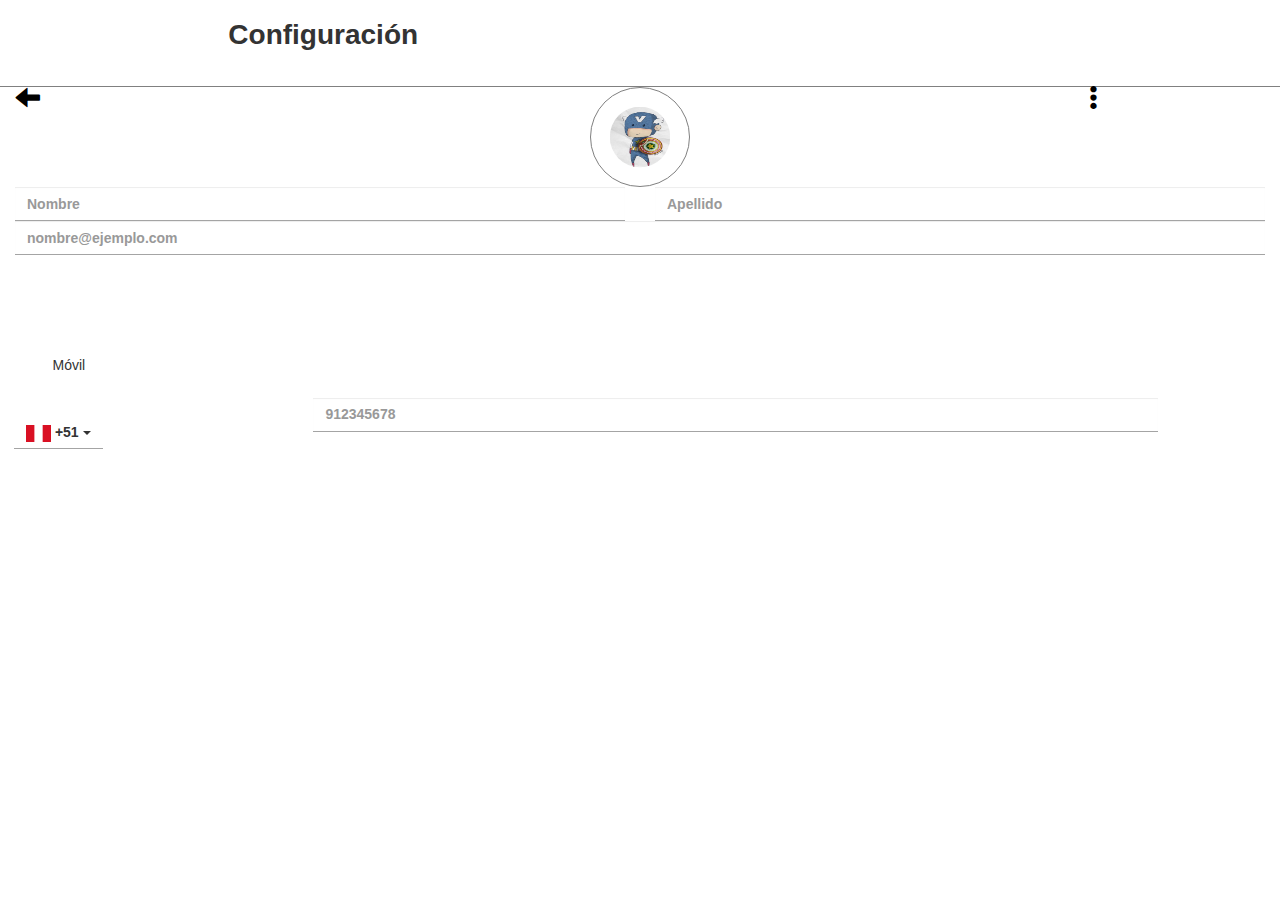
==== configuracion.html @ b84be531 "a" ====
<!DOCTYPE html>
<html lang="en">
<head>
    <meta charset="UTF-8">
    <title>Registro</title>
    <meta name="viewport" content="width=device-width, initial-scale=1">
    <meta name="viewport" content="width=device-width, initial-scale=1, maximum-scale=1, user-scalable=no">
    <link rel="stylesheet" type="text/css" href="css/bootstrap.css">
    <link rel="stylesheet" type="text/css" href="css/configuracion.css">
</head>
<body>
    <header class="cabecera">
        <div class="container-fluid configuracion">
            <div class="row">
                <div class="col-xs-2 col-lg-2">
                    <a href="mapa.html"><span class="glyphicon glyphicon-arrow-left icono" aria-hidden="true"></span></a>
                </div>
                <div class="col-xs-8 col-lg-8">
                    <h1>Configuración</h1>
                </div>
                <div class="col-xs-2 col-lg-2">
                    <span class="glyphicon glyphicon-option-vertical icono" aria-hidden="true"></span>
                </div>
            </div>
        </div>
    </header>
    <section>
        <div class="container-fluid">
            <div class="conten-foto">
                <div class="row text-center">
                    <div class="col-xs-12 col-lg-12">
                        <a href="#"><img src= "img/perfil.png"  class="img-circle profile"></a>
                    </div>
                </div>
            </div>
            <div class="conten-datos">  
                <div class="row">
                    <div class="col-xs-6 col-lg-6">
                    <!-- <p class="text">NOMBRE</p> -->
                        <input name="nombre" id="nombre" placeholder="Nombre" type="text" required class="form-control">
                    </div>
                    <div class="col-xs-6 col-lg-6">
                    <!-- <p class="text">APELLIDO</p> -->
                        <input name="nombre" id="apellido" placeholder="Apellido" type="text" required class="form-control">
                    </div>
                </div>
            </div>
            <div class="conten-datos">       
                <div class="row">           
                    <div class="col-xs-12 col-lg-12">
                    <!-- <p class="text">CORREO ELECTRÓNICO</p> -->
                        <input name="correo" id="correo" placeholder="nombre@ejemplo.com" type="text" required class="form-control">
                        <p class="text">Móvil</p>
                    </div> 
                </div>
            </div>
            <div class="conten-movil">
                <div class="row">
                    <div class="col-xs-6 col-lg-6">
                        <div class="input-group">
                            <div class="input-group-btn">
                                <button type="button" class="btn btn-default dropdown-toggle btn-bandera" data-toggle="dropdown" aria-haspopup="true" aria-expanded="false"><img class="bandera" src="img/peru.png" alt="bandera"><b> +51</b> <span class="caret"></span>  
                                </button>
                                <ul class="dropdown-menu">
                                    <li><a href="#"><img class="bandera" src="img/usa.png" alt="bandera"> <b>U.S</b></a></li>
                                    <li><a href="#"><img class="bandera" src="img/uruguay.png" alt="bandera"> <b>Uruguay</b></a></li>
                                    <li><a href="#"><img class="bandera" src="img/chile.jpg" alt="bandera"> <b>Chile</b></a></li>
                                    <li><a href="#"><img class="bandera" src="img/mexico.png" alt="bandera"> <b>Mexico</b></a></li>
                                </ul>
                            </div>
                        </div>
                    </div>
                    <div class="col-xs-6 col-lg-6 left"><!-- /btn-group -->
                        <input id= "ingresarNumero" type="tel" class="form-control movil" aria-label="..." maxlength="9" placeholder="912345678">
                    </div>
                </div>
            </div>           
        </div> 
    </section>
    <footer>

    <script src="https://code.jquery.com/jquery-3.1.1.min.js" integrity="sha256-hVVnYaiADRTO2PzUGmuLJr8BLUSjGIZsDYGmIJLv2b8=" crossorigin="anonymous"></script>
    <script type="text/javascript" src="js/bootstrap.min.js"></script>
    <script type="text/javascript" src="js/app.js"></script>
</body>
</html>
---- css/configuracion.css ----
::-webkit-input-placeholder { font-weight :bold;}
* {
	box-sizing: border-box;
	margin: 0;
	padding: 0;
}
.icono{
	font-size: 25px;
	margin-top: 40%;
	position: absolute;
	top: 0;
	color:black;
}
h1{
	font-size: 2em;
	font-weight: bold;
}
.cabecera{
	border-bottom: 1px solid gray;
}
.configuracion{
	margin-bottom: 2%;
}

.foto{
	 background-color: gray;
}
.profile{
	border: 1px solid gray;
    padding: 1.5%;
    height: 100px;
    width: 100px;
}
#correo,.password{
	width: 100%;
}

.form-control,.btn-bandera{
	border:transparent;
	border-bottom: 1px solid #A4A4A4;
	border-radius: 0px;
}
.datos{
	margin-left: -2%;	
	margin-top: 10%;
}
.email{
	margin-top: 5%;
}
.text{
	margin-top:8%;
	margin-left: 3%;	
}
.bandera{
	width: 25px;
}

.btn-bandera{
 	padding-top: 6% ;
}
.movil{
	margin-left: -56%;
	margin-top: 2%;
	width: 66vw;
}
.caret{
	font-size: 20px;
}

.borde{
	border-bottom: 1px solid #D8D8D8;
}
/*.form-control:focus {
   	outline: -webkit-focus-ring-color auto 0px;
 	outline-style: none;
    box-shadow: none;
    border-color: lightgrey;
}
*/
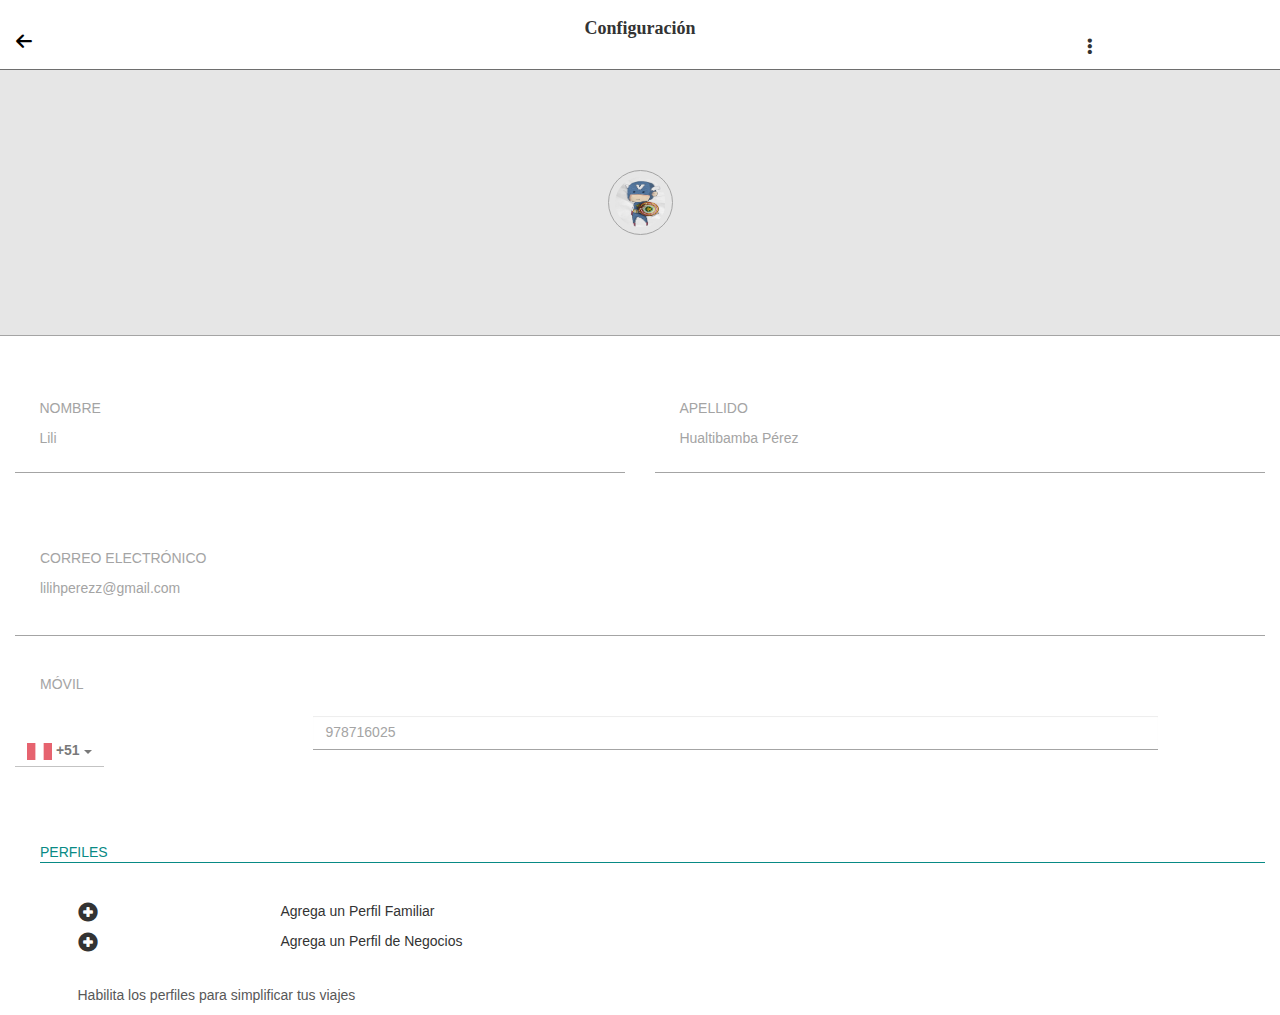
==== commit 5d9469c5: "subiendo x" ====
--- a/configuracion.html
+++ b/configuracion.html
@@ -2,65 +2,69 @@
 <html lang="en">
 <head>
     <meta charset="UTF-8">
-    <title>Registro</title>
+    <title>Configuracion</title>
     <meta name="viewport" content="width=device-width, initial-scale=1">
     <meta name="viewport" content="width=device-width, initial-scale=1, maximum-scale=1, user-scalable=no">
     <link rel="stylesheet" type="text/css" href="css/bootstrap.css">
     <link rel="stylesheet" type="text/css" href="css/configuracion.css">
+    <link rel="stylesheet" href="css/style.css" type="text/css">
 </head>
 <body>
-    <header class="cabecera">
-        <div class="container-fluid configuracion">
-            <div class="row">
+    <section class="container-fluid"> 
+            <div class="row cabecera">
                 <div class="col-xs-2 col-lg-2">
-                    <a href="mapa.html"><span class="glyphicon glyphicon-arrow-left icono" aria-hidden="true"></span></a>
+                    <a href="mapa.html"><span class="icon-arrow-left2 icon" id="icon"></span></a>
                 </div>
                 <div class="col-xs-8 col-lg-8">
-                    <h1>Configuración</h1>
+                    <p class="titulo">Configuración</p>
                 </div>
                 <div class="col-xs-2 col-lg-2">
-                    <span class="glyphicon glyphicon-option-vertical icono" aria-hidden="true"></span>
+                    <span class="glyphicon glyphicon-option-vertical icono" aria-hidden="true" id="puntos-verticales"></span>
                 </div>
             </div>
-        </div>
-    </header>
-    <section>
-        <div class="container-fluid">
-            <div class="conten-foto">
-                <div class="row text-center">
-                    <div class="col-xs-12 col-lg-12">
-                        <a href="#"><img src= "img/perfil.png"  class="img-circle profile"></a>
+            <div class="editar ocultar">
+                <a href="mapa.html"><p>Editar Cuenta</p></a>
+                <a href="index.html"><p>Cerrar Sesión</p></a>
+            </div>
+            <div class="row text-center fondo">
+                <div class="col-xs-12 col-lg-12">
+                    <a href="#"><img src= "img/perfil.png"  class="img-circle profile"></a>
+                </div>
+            </div> 
+            <div class="conten-datos">  
+            <div class="row">
+                <div class="col-xs-6 col-lg-6">
+                    <div class="caja1">
+                        <p class="text">NOMBRE</p> 
+                        <span class="text-span" id="nombre">Lili</span>
                     </div>
                 </div>
-            </div>
-            <div class="conten-datos">  
-                <div class="row">
-                    <div class="col-xs-6 col-lg-6">
-                    <!-- <p class="text">NOMBRE</p> -->
-                        <input name="nombre" id="nombre" placeholder="Nombre" type="text" required class="form-control">
-                    </div>
-                    <div class="col-xs-6 col-lg-6">
-                    <!-- <p class="text">APELLIDO</p> -->
-                        <input name="nombre" id="apellido" placeholder="Apellido" type="text" required class="form-control">
+                <div class="col-xs-6 col-lg-6">
+                     <div class="caja1">
+                        <p class="text">APELLIDO</p> 
+                        <span class="text-span" id="apellido">Hualtibamba Pérez</span>
                     </div>
                 </div>
+            </div> 
+        </div>
+        <div class="conten-correo">       
+            <div class="row">           
+                <div class="col-xs-12 col-lg-12">
+                    <div class="caja2">
+                        <p class="txt">CORREO ELECTRÓNICO</p>
+                        <span class="span-correo" id="correo">lilihperezz@gmail.com</span>
+                    </div>
+                </div> 
             </div>
-            <div class="conten-datos">       
-                <div class="row">           
-                    <div class="col-xs-12 col-lg-12">
-                    <!-- <p class="text">CORREO ELECTRÓNICO</p> -->
-                        <input name="correo" id="correo" placeholder="nombre@ejemplo.com" type="text" required class="form-control">
-                        <p class="text">Móvil</p>
-                    </div> 
-                </div>
-            </div>
-            <div class="conten-movil">
+        </div>
+        <div class="conten-movil">
+            <p class="txt">MÓVIL</p>
                 <div class="row">
                     <div class="col-xs-6 col-lg-6">
                         <div class="input-group">
                             <div class="input-group-btn">
-                                <button type="button" class="btn btn-default dropdown-toggle btn-bandera" data-toggle="dropdown" aria-haspopup="true" aria-expanded="false"><img class="bandera" src="img/peru.png" alt="bandera"><b> +51</b> <span class="caret"></span>  
-                                </button>
+                               <span> <button disabled="true" type="button" class="btn btn-default dropdown-toggle btn-bandera" data-toggle="dropdown" aria-haspopup="true" aria-expanded="false"><img class="bandera" src="img/peru.png" alt="bandera"><b> +51</b> <span class="caret"></span>  
+                                </button></span>
                                 <ul class="dropdown-menu">
                                     <li><a href="#"><img class="bandera" src="img/usa.png" alt="bandera"> <b>U.S</b></a></li>
                                     <li><a href="#"><img class="bandera" src="img/uruguay.png" alt="bandera"> <b>Uruguay</b></a></li>
@@ -70,15 +74,34 @@
                             </div>
                         </div>
                     </div>
-                    <div class="col-xs-6 col-lg-6 left"><!-- /btn-group -->
-                        <input id= "ingresarNumero" type="tel" class="form-control movil" aria-label="..." maxlength="9" placeholder="912345678">
+                    <div class="col-xs-6 col-lg-6 left">
+                        <span id= "ingresarNumero" class="form-control movil">978716025</span>
                     </div>
                 </div>
-            </div>           
+            </div> 
+            <div class="conten-perfiles">
+                <p class="color-v">PERFILES</p>
+                <div class="tipos">
+                    <div class="row">
+                        <div class="col-xs-2 col-lg-2">
+                            <span class="glyphicon glyphicon-plus-sign cruz" aria-hidden="true"></span>
+                        </div>
+                        <div class="col-xs-10 col-lg-10">
+                            <p>Agrega un Perfil Familiar</p>
+                        </div>
+                    </div>
+                    <div class="row">
+                        <div class="col-xs-2 col-lg-2">
+                            <span class="glyphicon glyphicon-plus-sign cruz" aria-hidden="true"></span>
+                        </div>
+                        <div class="col-xs-10 col-lg-10">
+                            <p>Agrega un Perfil de Negocios</p>
+                        </div>
+                    </div>
+                <p class="color-g">Habilita los perfiles para simplificar tus viajes</p>
+            </div>       
         </div> 
     </section>
-    <footer>
-
     <script src="https://code.jquery.com/jquery-3.1.1.min.js" integrity="sha256-hVVnYaiADRTO2PzUGmuLJr8BLUSjGIZsDYGmIJLv2b8=" crossorigin="anonymous"></script>
     <script type="text/javascript" src="js/bootstrap.min.js"></script>
     <script type="text/javascript" src="js/app.js"></script>
--- a/css/configuracion.css
+++ b/css/configuracion.css
@@ -5,70 +5,119 @@
 	padding: 0;
 }
 .icono{
-	font-size: 25px;
-	margin-top: 40%;
+	margin-top: 20%;
+	font-size: 17px;
+}
+#icon{
+	color: black;
 	position: absolute;
-	top: 0;
-	color:black;
+	margin-top: 15%;
 }
-h1{
-	font-size: 2em;
-	font-weight: bold;
+.titulo {
+    text-align: center;
+    font-size: 18px;
+    font-family: Verdana;
+    padding: 2%;
+    font-weight: bold;
 }
 .cabecera{
-	border-bottom: 1px solid gray;
+	border-bottom: 1px solid #6E6E6E;
 }
-.configuracion{
-	margin-bottom: 2%;
-}
-
-.foto{
-	 background-color: gray;
+.fondo{
+	 background-color: #E6E6E6;
+	 padding: 8% 0%;
+	 border-bottom: 1px solid #A4A4A4;
 }
 .profile{
-	border: 1px solid gray;
-    padding: 1.5%;
-    height: 100px;
-    width: 100px;
+	border: 1px solid #A4A4A4;
+    padding: 0.5%;
+    height: 65px;
+    width: 65px;
+}
+.conten-datos{
+	padding: 3% 0%;
+}
+.caja1{
+	border-bottom: 1px solid #A4A4A4;
+	padding: 4% 0%;
+}
+.caja2{
+	border-bottom: 1px solid #A4A4A4;
+	padding: 3% 0%;
+}
+.text-span, .text{
+	margin-left: 4%;
+	color: #A4A4A4; 
+}
+.txt,.span-correo{
+	margin-left: 2%;
+	color: #A4A4A4; 
+}
+.conten-movil{
+	padding: 3% 0%;
+	margin-bottom: 3%;
+}
+.movil{
+	margin-left: -56%;
+	margin-top: 2%;
+	width: 66vw;
+	color: #A4A4A4;
+}
+.cruz{
+	font-size: 20px;
+}
+.caja{
+	border-top: 1px solid #A4A4A4;
 }
 #correo,.password{
 	width: 100%;
 }
+.color-v{
+	margin-left: 2%;
+	color: #088A85;
+	border-bottom: 1px solid #088A85;
+}
 
+.color-g{
+	color: #585858;
+	margin-top: 2%;
+}
+.tipos{
+	margin-left: 5%;
+	margin-top: 3%;
+}
 .form-control,.btn-bandera{
 	border:transparent;
 	border-bottom: 1px solid #A4A4A4;
 	border-radius: 0px;
 }
-.datos{
-	margin-left: -2%;	
-	margin-top: 10%;
-}
-.email{
-	margin-top: 5%;
-}
-.text{
-	margin-top:8%;
-	margin-left: 3%;	
-}
 .bandera{
 	width: 25px;
 }
-
 .btn-bandera{
  	padding-top: 6% ;
-}
-.movil{
-	margin-left: -56%;
-	margin-top: 2%;
-	width: 66vw;
 }
 .caret{
 	font-size: 20px;
 }
-
-.borde{
-	border-bottom: 1px solid #D8D8D8;
+.editar{
+	background-color: #fff;
+	position: absolute;
+	width: 40%;
+	height: 10%;
+	top:0.5%;
+	right: 1%;
+	text-align: left;
+	border: 1px solid #A4A4A4;
+	padding: 1%;
+	border-radius: 4px;
+}
+.editar a{
+	color: black;
+	text-decoration: none;
+}
+.ocultar{
+	display: none;
 }
 /*.form-control:focus {
    	outline: -webkit-focus-ring-color auto 0px;
--- a/css/style.css
+++ b/css/style.css
@@ -0,0 +1,109 @@
+@font-face {
+  font-family: 'icomoon';
+  src:  url('../fonts/icomoon.eot?ikp9d2');
+  src:  url('../fonts/icomoon.eot?ikp9d2#iefix') format('embedded-opentype'),
+    url('../fonts/icomoon.ttf?ikp9d2') format('truetype'),
+    url('../fonts/icomoon.woff?ikp9d2') format('woff'),
+    url('../fonts/icomoon.svg?ikp9d2#icomoon') format('svg');
+  font-weight: normal;
+  font-style: normal;
+}
+
+[class^="icon-"], [class*=" icon-"] {
+  /* use !important to prevent issues with browser extensions that change fonts */
+  font-family: 'icomoon' !important;
+  speak: none;
+  font-style: normal;
+  font-weight: normal;
+  font-variant: normal;
+  text-transform: none;
+  line-height: 1;
+  color:#696C75;
+  font-size: 18px;
+  /* Better Font Rendering =========== */
+  -webkit-font-smoothing: antialiased;
+  -moz-osx-font-smoothing: grayscale;
+}
+
+.icon-home2:before {
+  content: "\e901";
+}
+.icon-camera:before {
+  content: "\e90f";
+}
+.icon-mic:before {
+  content: "\e91e";
+}
+.icon-credit-card:before {
+  content: "\e93f";
+}
+.icon-lifebuoy:before {
+  content: "\e941";
+}
+.icon-location:before {
+  content: "\e947";
+}
+.icon-map:before {
+  content: "\e94b";
+}
+.icon-bell:before {
+  content: "\e951";
+}
+.icon-user:before {
+  content: "\e971";
+}
+.icon-user-tie:before {
+  content: "\e976";
+}
+.icon-spinner3:before {
+  content: "\e97c";
+}
+.icon-search:before {
+  content: "\e986";
+}
+.icon-cog:before {
+  content: "\e994";
+}
+.icon-stats-dots:before {
+  content: "\e99b";
+}
+.icon-gift:before {
+  content: "\e99f";
+}
+.icon-meter:before {
+  content: "\e9a6";
+}
+.icon-meter2:before {
+  content: "\e9a7";
+}
+.icon-briefcase:before {
+  content: "\e9ae";
+}
+.icon-arrow-left2:before {
+  content: "\ea40";
+}
+.icon-circle-right:before {
+  content: "\ea42";
+}
+.icon-share2:before {
+  content: "\ea82";
+}
+.icon-google-plus3:before {
+  content: "\ea8d";
+}
+.icon-facebook2:before {
+  content: "\ea91";
+}
+.icon-whatsapp:before {
+  content: "\ea93";
+}
+.icon-github:before {
+  content: "\eab0";
+}
+.icon-safari:before {
+  content: "\eadd";
+}
+.icon-svg:before {
+  content: "\eae9";
+}
+
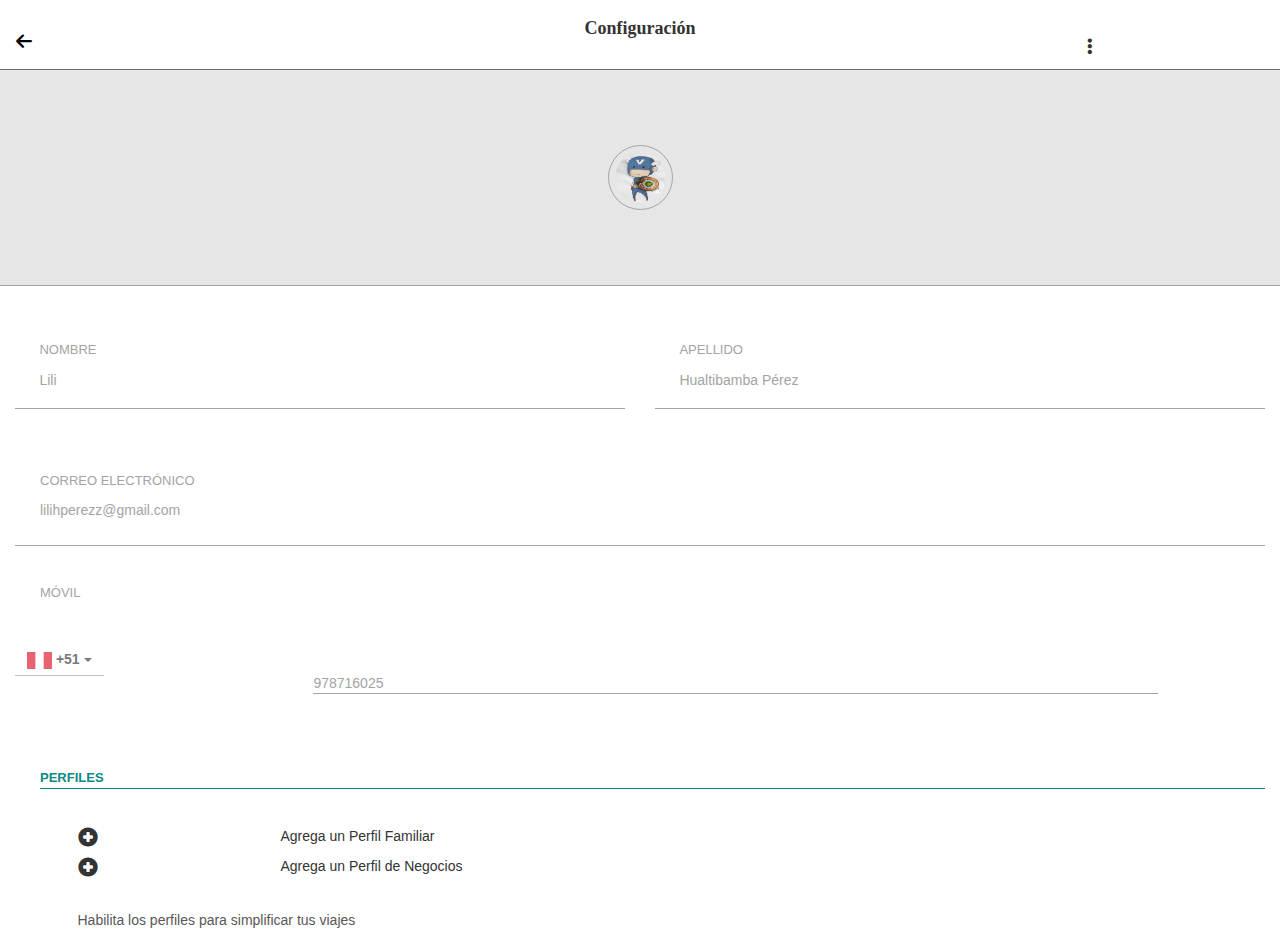
==== commit df371ce7: "cambios" ====
--- a/configuracion.html
+++ b/configuracion.html
@@ -75,7 +75,7 @@
                         </div>
                     </div>
                     <div class="col-xs-6 col-lg-6 left">
-                        <span id= "ingresarNumero" class="form-control movil">978716025</span>
+                        <div id= "ingresarNumero" class="movil">978716025</div>
                     </div>
                 </div>
             </div> 
--- a/css/configuracion.css
+++ b/css/configuracion.css
@@ -25,7 +25,7 @@
 }
 .fondo{
 	 background-color: #E6E6E6;
-	 padding: 8% 0%;
+	 padding: 6% 0%;
 	 border-bottom: 1px solid #A4A4A4;
 }
 .profile{
@@ -39,15 +39,18 @@
 }
 .caja1{
 	border-bottom: 1px solid #A4A4A4;
-	padding: 4% 0%;
+	padding: 3% 0%;
 }
 .caja2{
 	border-bottom: 1px solid #A4A4A4;
-	padding: 3% 0%;
+	padding: 2% 0%;
 }
 .text-span, .text{
 	margin-left: 4%;
 	color: #A4A4A4; 
+}
+.text,.txt{
+	font-size: 13px;
 }
 .txt,.span-correo{
 	margin-left: 2%;
@@ -59,9 +62,10 @@
 }
 .movil{
 	margin-left: -56%;
-	margin-top: 2%;
+	margin-top: 10%;
 	width: 66vw;
 	color: #A4A4A4;
+	border-bottom: 1px solid #A4A4A4;
 }
 .cruz{
 	font-size: 20px;
@@ -76,6 +80,8 @@
 	margin-left: 2%;
 	color: #088A85;
 	border-bottom: 1px solid #088A85;
+	font-weight: bold;
+	font-size: 13px;
 }
 
 .color-g{
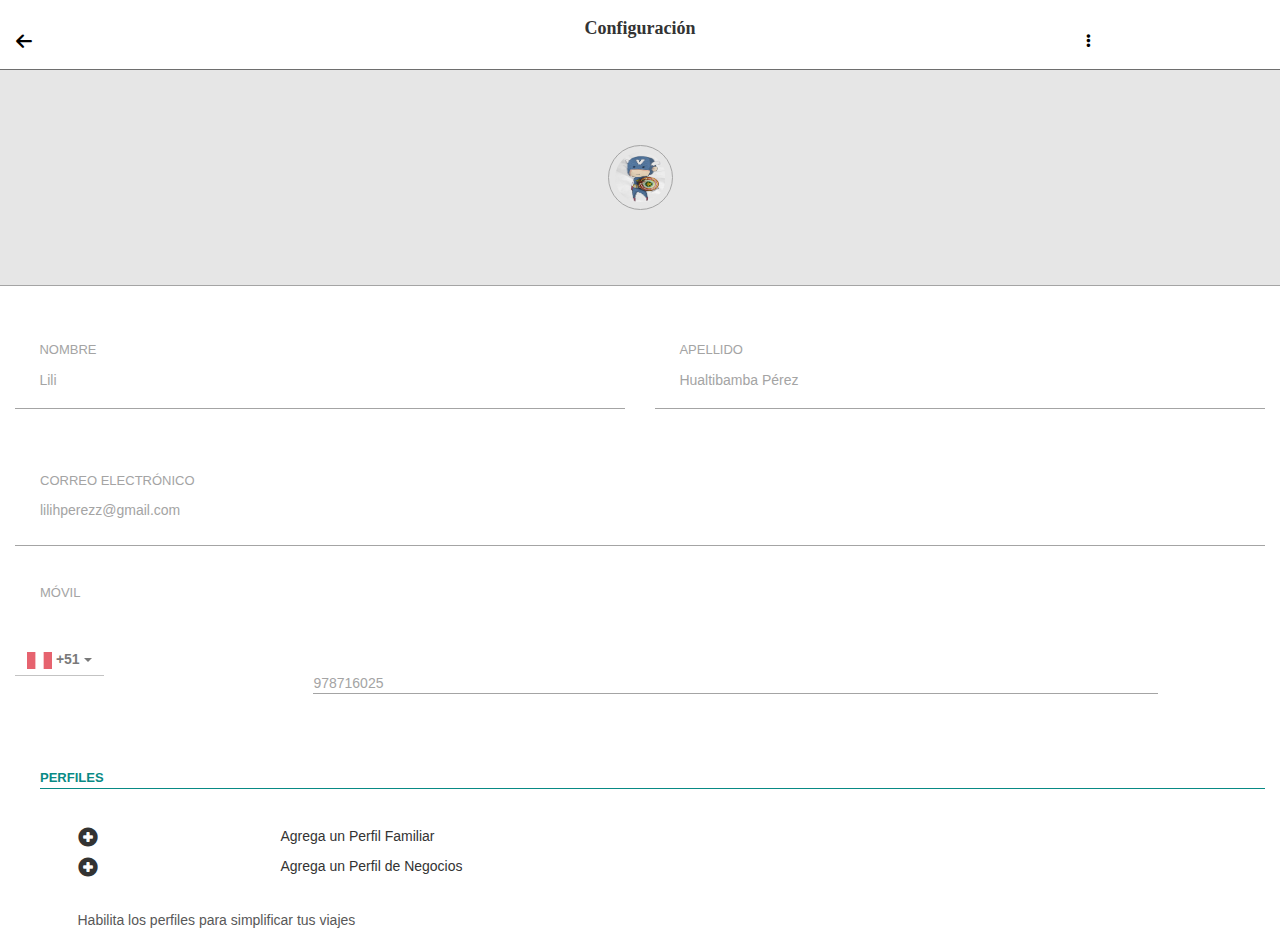
==== commit 6d1a2250: "enlace" ====
--- a/configuracion.html
+++ b/configuracion.html
@@ -23,7 +23,7 @@
                 </div>
             </div>
             <div class="editar ocultar">
-                <a href="mapa.html"><p>Editar Cuenta</p></a>
+                <a href="editar.html"><p>Editar Cuenta</p></a>
                 <a href="index.html"><p>Cerrar Sesión</p></a>
             </div>
             <div class="row text-center fondo">
--- a/css/configuracion.css
+++ b/css/configuracion.css
@@ -4,11 +4,8 @@
 	margin: 0;
 	padding: 0;
 }
-.icono{
-	margin-top: 20%;
-	font-size: 17px;
-}
-#icon{
+
+#icon,.icono{
 	color: black;
 	position: absolute;
 	margin-top: 15%;
@@ -110,9 +107,9 @@
 	background-color: #fff;
 	position: absolute;
 	width: 40%;
-	height: 10%;
+	height: 11%;
 	top:0.5%;
-	right: 1%;
+	right: 0.5%;
 	text-align: left;
 	border: 1px solid #A4A4A4;
 	padding: 1%;
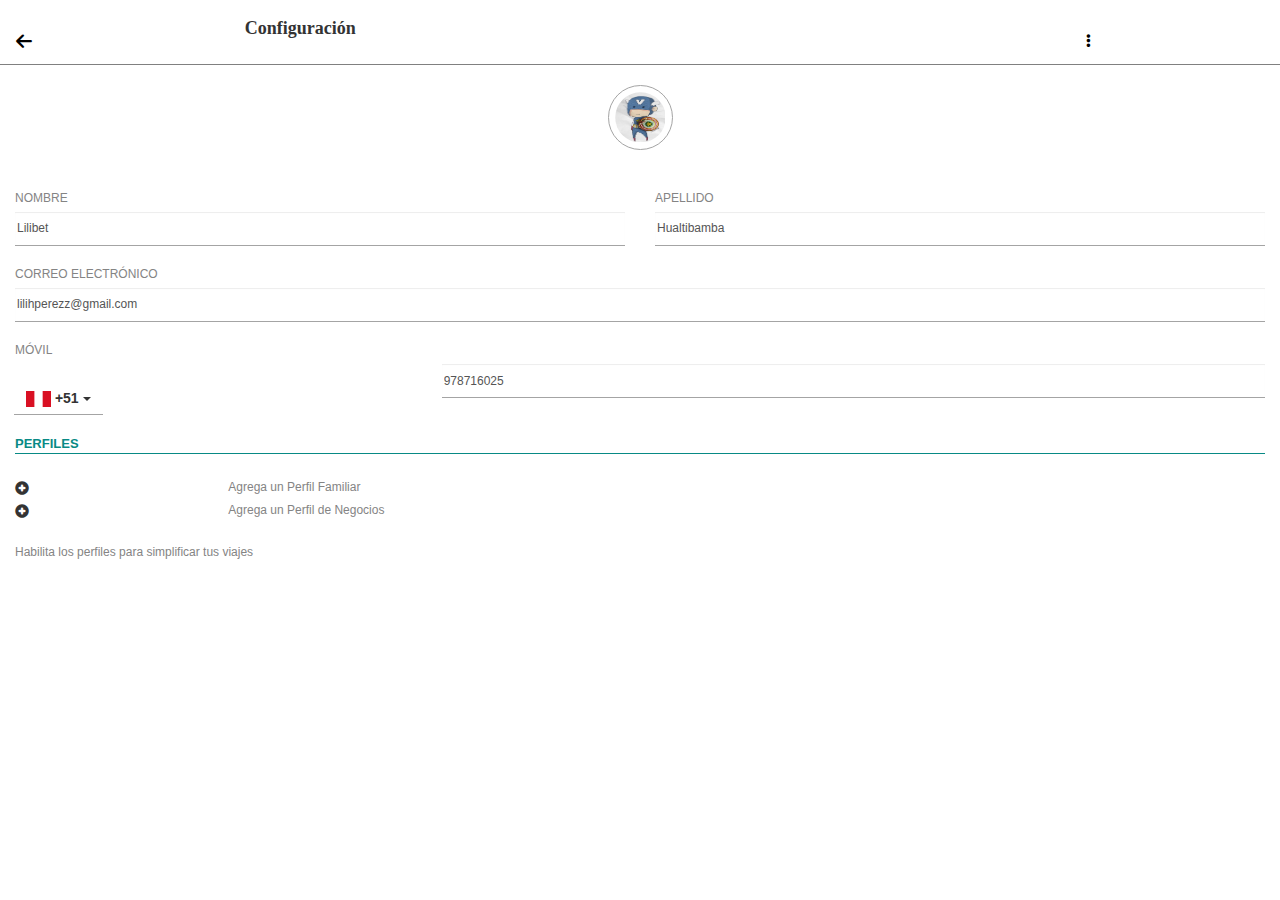
==== commit 0e8e82b5: "agregando cambios" ====
--- a/configuracion.html
+++ b/configuracion.html
@@ -6,14 +6,15 @@
     <meta name="viewport" content="width=device-width, initial-scale=1">
     <meta name="viewport" content="width=device-width, initial-scale=1, maximum-scale=1, user-scalable=no">
     <link rel="stylesheet" type="text/css" href="css/bootstrap.css">
-    <link rel="stylesheet" type="text/css" href="css/configuracion.css">
+    <link rel="stylesheet" type="text/css" href="css/registro.css">
     <link rel="stylesheet" href="css/style.css" type="text/css">
 </head>
 <body>
-    <section class="container-fluid"> 
-            <div class="row cabecera">
+    <section>
+        <div class="container-fluid">
+            <div class="row">
                 <div class="col-xs-2 col-lg-2">
-                    <a href="mapa.html"><span class="icon-arrow-left2 icon" id="icon"></span></a>
+                    <a href="index.html"><span class="icon-arrow-left2" id="icono"></span></a>
                 </div>
                 <div class="col-xs-8 col-lg-8">
                     <p class="titulo">Configuración</p>
@@ -26,68 +27,65 @@
                 <a href="editar.html"><p>Editar Cuenta</p></a>
                 <a href="index.html"><p>Cerrar Sesión</p></a>
             </div>
+            <div class="row cabecera"></div>
+            <br>
             <div class="row text-center fondo">
                 <div class="col-xs-12 col-lg-12">
                     <a href="#"><img src= "img/perfil.png"  class="img-circle profile"></a>
                 </div>
             </div> 
-            <div class="conten-datos">  
+            <br> <br>
             <div class="row">
                 <div class="col-xs-6 col-lg-6">
-                    <div class="caja1">
-                        <p class="text">NOMBRE</p> 
-                        <span class="text-span" id="nombre">Lili</span>
-                    </div>
+                    <p class="text">NOMBRE</p>
+                    <input id="txtnombre" placeholder="Nombre" type="text" required class="form-control" value="Lilibet">
                 </div>
                 <div class="col-xs-6 col-lg-6">
-                     <div class="caja1">
-                        <p class="text">APELLIDO</p> 
-                        <span class="text-span" id="apellido">Hualtibamba Pérez</span>
-                    </div>
+                    <p class="text">APELLIDO</p>
+                    <input id="txtapellido" placeholder="Apellido" type="text" required class="form-control" value="Hualtibamba">
                 </div>
-            </div> 
-        </div>
-        <div class="conten-correo">       
+            </div>       
+            <br> 
             <div class="row">           
                 <div class="col-xs-12 col-lg-12">
-                    <div class="caja2">
-                        <p class="txt">CORREO ELECTRÓNICO</p>
-                        <span class="span-correo" id="correo">lilihperezz@gmail.com</span>
-                    </div>
-                </div> 
+                    <p class="text">CORREO ELECTRÓNICO</p>
+                    <input id="txtemail" placeholder="nombre@ejemplo.com" type="text" required class="form-control" value="lilihperezz@gmail.com">
+                </div>
             </div>
-        </div>
-        <div class="conten-movil">
-            <p class="txt">MÓVIL</p>
-                <div class="row">
-                    <div class="col-xs-6 col-lg-6">
-                        <div class="input-group">
-                            <div class="input-group-btn">
-                               <span> <button disabled="true" type="button" class="btn btn-default dropdown-toggle btn-bandera" data-toggle="dropdown" aria-haspopup="true" aria-expanded="false"><img class="bandera" src="img/peru.png" alt="bandera"><b> +51</b> <span class="caret"></span>  
-                                </button></span>
-                                <ul class="dropdown-menu">
-                                    <li><a href="#"><img class="bandera" src="img/usa.png" alt="bandera"> <b>U.S</b></a></li>
-                                    <li><a href="#"><img class="bandera" src="img/uruguay.png" alt="bandera"> <b>Uruguay</b></a></li>
-                                    <li><a href="#"><img class="bandera" src="img/chile.jpg" alt="bandera"> <b>Chile</b></a></li>
-                                    <li><a href="#"><img class="bandera" src="img/mexico.png" alt="bandera"> <b>Mexico</b></a></li>
-                                </ul>
-                            </div>
+            <br>
+            <div class="row">
+                <div class="col-xs-12 col-lg-12">
+                    <p class="text">MÓVIL</p>
+                </div>            
+                <div class="col-xs-4 col-lg-4">
+                    <!-- <div class="input-group"> -->
+                        <div class="input-group-btn">
+                            <button type="button" class="btn btn-default dropdown-toggle btn-bandera" data-toggle="dropdown" aria-haspopup="true" aria-expanded="false"><img class="bandera" src="img/peru.png" alt="bandera"><b> +51 </b> <span class="caret"></span>  
+                            </button>
+<!--                             <ul class="dropdown-menu">
+                                <li><a><img class="bandera" src="img/usa.png" alt="bandera"> <b>U.S</b></a></li>
+                                <li><a><img class="bandera" src="img/uruguay.png" alt="bandera"> <b>Uruguay</b></a></li>
+                                <li><a><img class="bandera" src="img/chile.jpg" alt="bandera"> <b>Chile</b></a></li>
+                                <li><img class="bandera" src="img/mexico.png" alt="bandera"> <b>Mexico</b></li>
+                            </ul> -->
                         </div>
-                    </div>
-                    <div class="col-xs-6 col-lg-6 left">
-                        <div id= "ingresarNumero" class="movil">978716025</div>
-                    </div>
+                    <!-- </div> -->
                 </div>
-            </div> 
+                <div class="col-xs-8 col-lg-8 left">
+                    <input id= "txttelefono" type="text" class="form-control" maxlength="9" placeholder="912345678" required value="978716025">
+                </div>
+            </div>
+            <br>
             <div class="conten-perfiles">
                 <p class="color-v">PERFILES</p>
+                <br>
                 <div class="tipos">
                     <div class="row">
                         <div class="col-xs-2 col-lg-2">
                             <span class="glyphicon glyphicon-plus-sign cruz" aria-hidden="true"></span>
                         </div>
                         <div class="col-xs-10 col-lg-10">
-                            <p>Agrega un Perfil Familiar</p>
+                            <p class="text">Agrega un Perfil Familiar</p>
                         </div>
                     </div>
                     <div class="row">
@@ -95,15 +93,17 @@
                             <span class="glyphicon glyphicon-plus-sign cruz" aria-hidden="true"></span>
                         </div>
                         <div class="col-xs-10 col-lg-10">
-                            <p>Agrega un Perfil de Negocios</p>
+                            <p class="text">Agrega un Perfil de Negocios</p>
                         </div>
                     </div>
-                <p class="color-g">Habilita los perfiles para simplificar tus viajes</p>
-            </div>       
+                </div>
+                <br>
+                <p class="text">Habilita los perfiles para simplificar tus viajes</p>
+            </div>              
         </div> 
     </section>
     <script src="https://code.jquery.com/jquery-3.1.1.min.js" integrity="sha256-hVVnYaiADRTO2PzUGmuLJr8BLUSjGIZsDYGmIJLv2b8=" crossorigin="anonymous"></script>
     <script type="text/javascript" src="js/bootstrap.min.js"></script>
-    <script type="text/javascript" src="js/app.js"></script>
+    <script type="text/javascript" src="js/jconfiguracion.js"></script>
 </body>
 </html>--- a/css/registro.css
+++ b/css/registro.css
@@ -0,0 +1,111 @@
+::-webkit-input-placeholder { font-weight :bold}
+* {
+	box-sizing: border-box;
+	margin: 0;
+	padding: 0;
+}
+#icono{
+	color: black;
+	position: absolute;
+	margin-top: 15%;
+}
+#icon,.icono{
+	color: black;
+	position: absolute;
+	margin-top: 15%;
+}
+.profile{
+	border: 1px solid #A4A4A4;
+    padding: 0.5%;
+    height: 65px;
+    width: 65px;
+}
+.titulo {
+    font-size: 18px;
+    font-family: Verdana;
+    padding: 2%;
+    font-weight: bold;
+}
+.cabecera{
+	border-bottom: 1px solid gray;
+}
+.google,.facebook{
+	background-image:url(../img/g.png);
+	background-size: cover;
+	height: 9vh;
+	width: 40vw;
+	background-position: center;
+	margin-bottom: 7%; 
+}
+.google{
+	background-image:url(../img/g.png);
+}
+.facebook{
+	background-image:url(../img/fb.png);
+}
+.form-control,.btn-bandera{
+	border:transparent;
+	border-bottom: 1px solid #A4A4A4;
+	border-radius: 0px;
+}
+.text {
+	font-size: 12px;
+	color:#848484;
+	vertical-align: text-bottom;
+}
+.bandera{
+	width: 25px;
+}
+.btn-bandera{
+ 	padding-top: 6% ;
+}
+.caret{
+	font-size: 20px;
+}
+#btn-siguiente{
+	color: #fff;
+	font-size: 13px; 
+    background-color: black;
+    width: 90vw;
+    height: 35px;
+    text-align: center;
+    position: absolute;
+    padding: 2%;
+}
+.borderbottom {
+	border-bottom: 1px solid #D8D8D8;
+}
+.form-control:focus {
+   	outline: -webkit-focus-ring-color auto 0px;
+ 	outline-style: none;
+    box-shadow: none;
+    border-color: lightgrey;
+}
+.form-control {
+    display: block;
+    width: 100%;
+    height: 34px;
+    padding: 2px 2px;
+    font-size: 12px;
+    line-height: 1.42857143;
+    color: #555;
+    background-color: #fff;
+    background-image: none;
+    border-bottom: 1px solid #A4A4A4;
+}
+p {
+    margin: 0 0 5px;
+}
+.editar a{
+	color: black;
+	text-decoration: none;
+}
+.ocultar{
+	display: none;
+}
+.color-v{
+	color: #088A85;
+	border-bottom: 1px solid #088A85;
+	font-weight: bold;
+	font-size: 13px;
+}